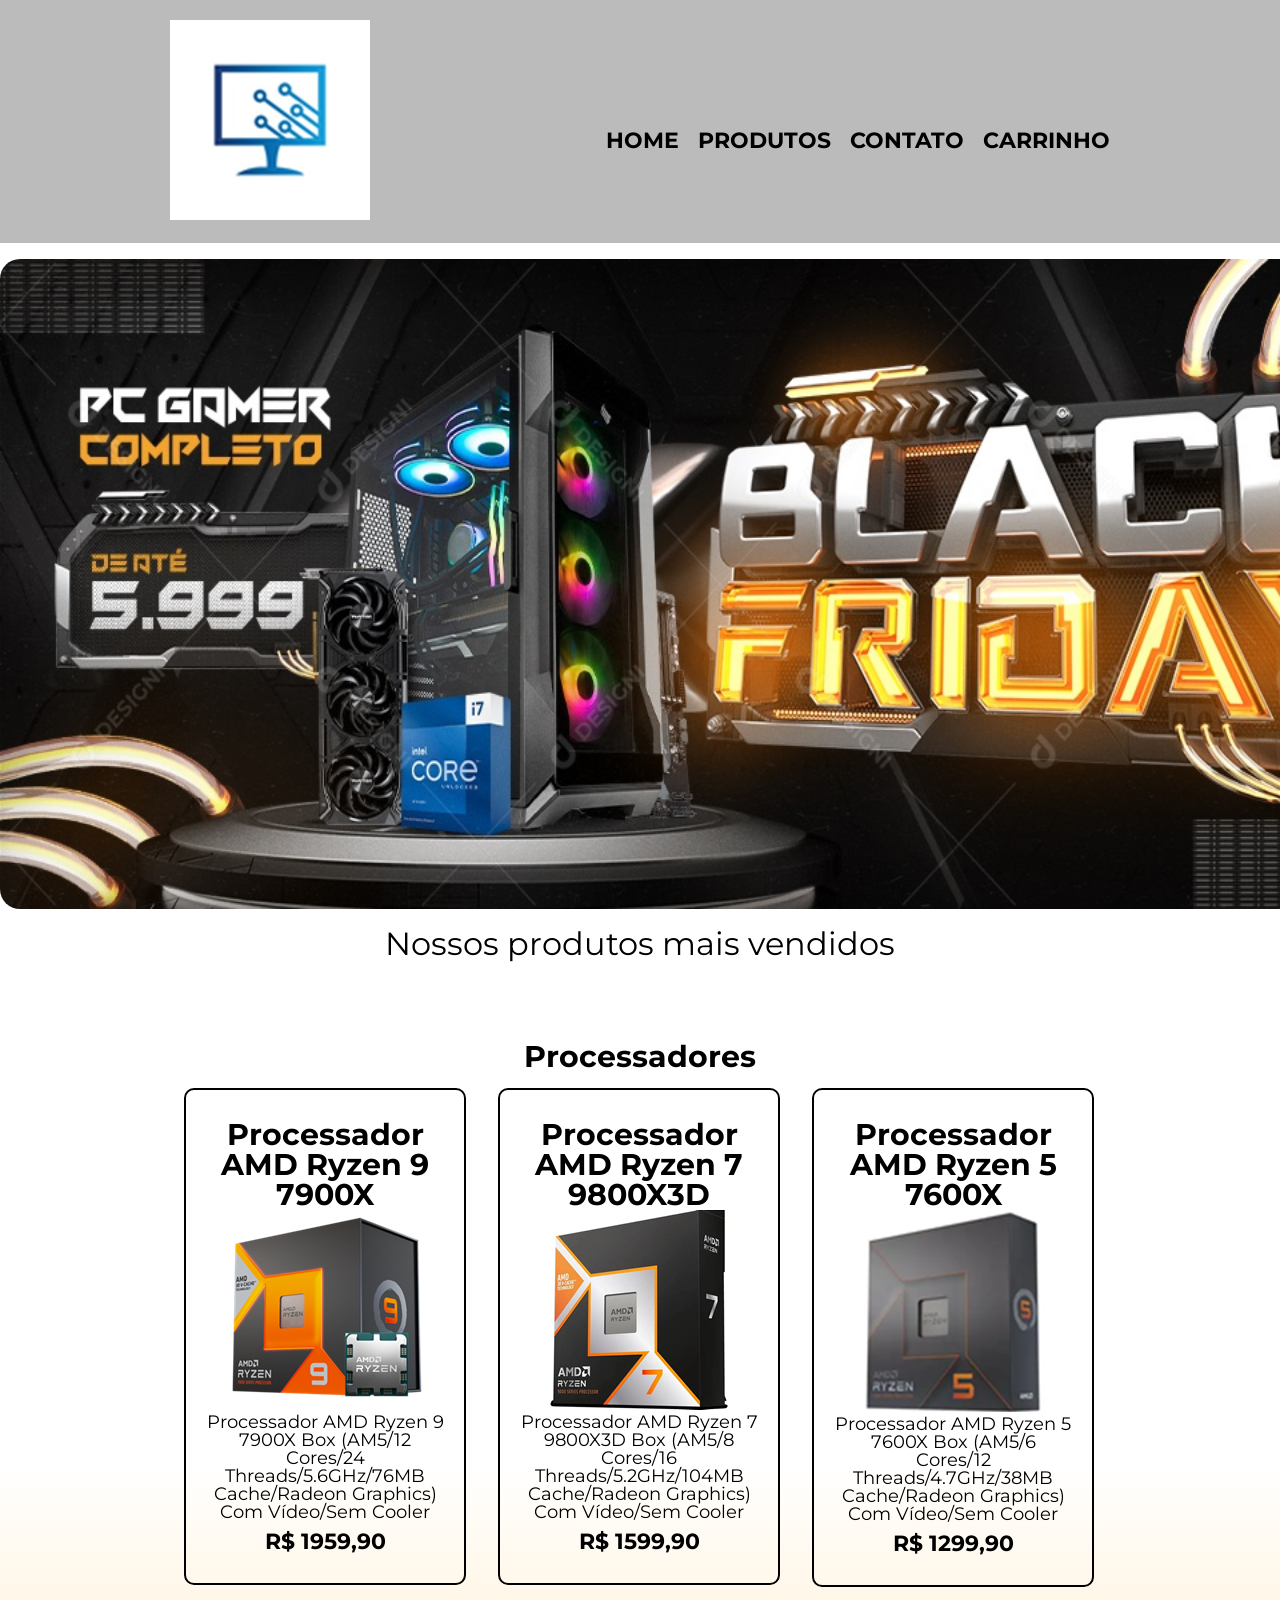
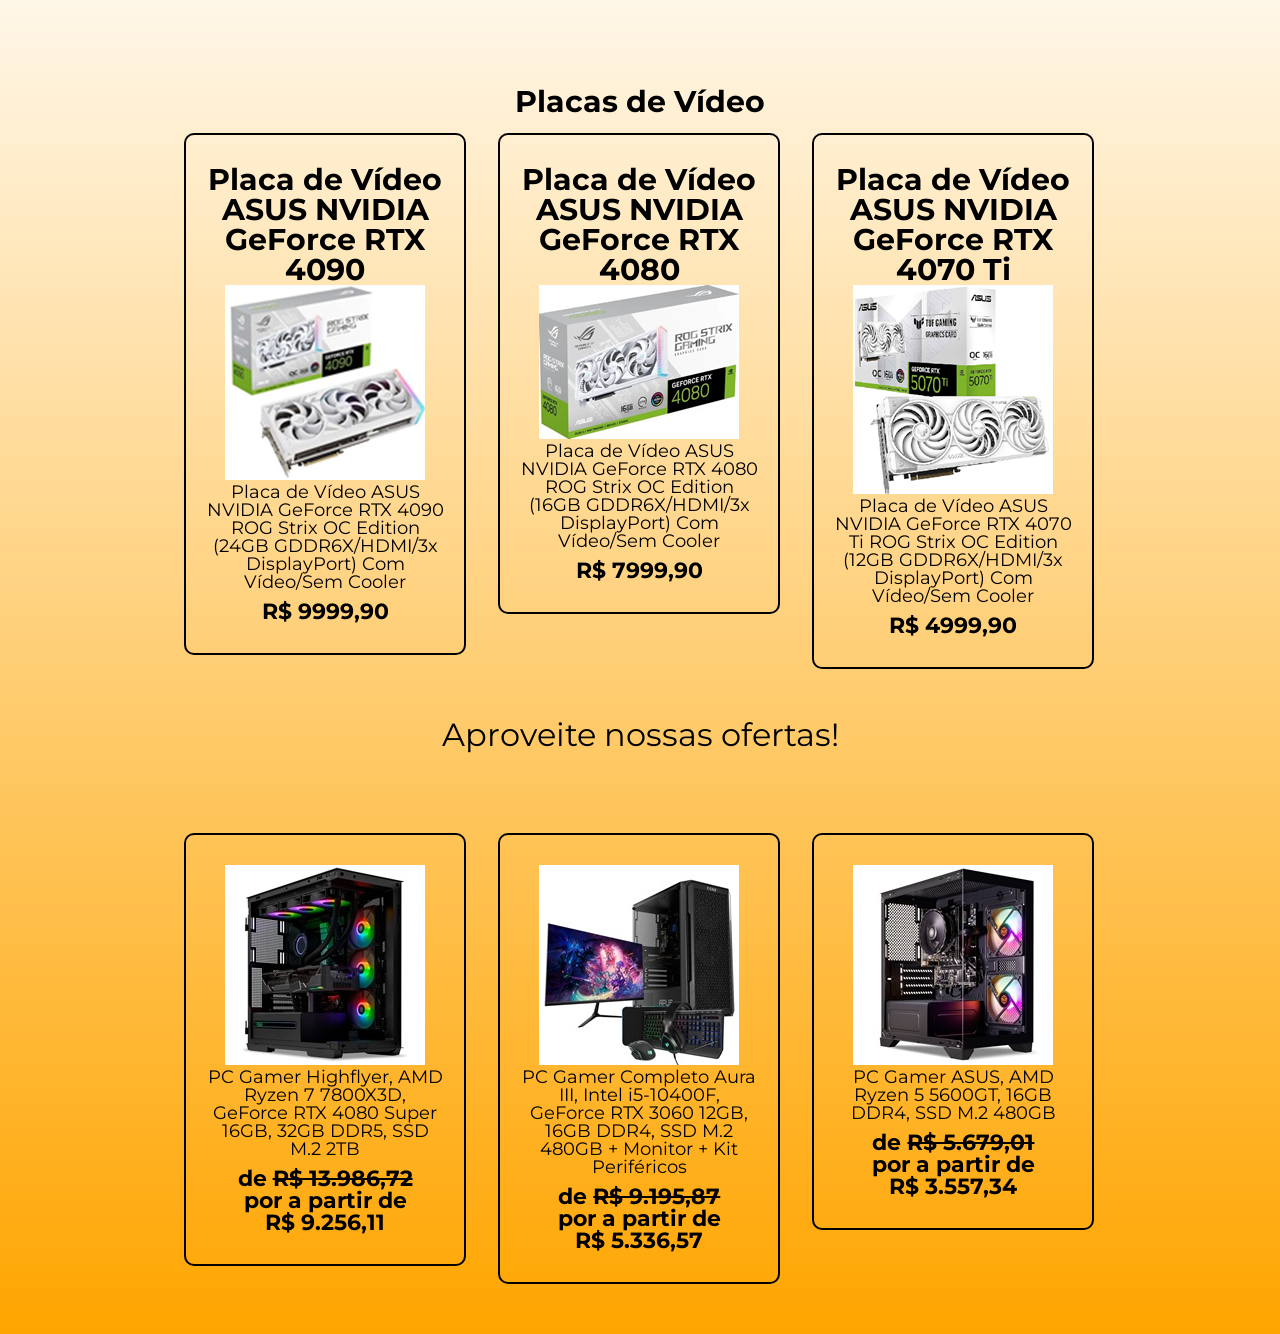
==== index.html @ 8e9f33ad "aa aaaaa" ====
<!DOCTYPE html>
<html lang="pt-br">
	<head>
		<meta charset="UTF-8">
		<meta name="viewport" content="width=device-width">
		<title>CyberTech Store</title>

		<link rel="stylesheet" href="./css/reset.css">
		<link rel="stylesheet" href="./css/style.css">
		<link href="https://fonts.googleapis.com/css?family=Montserrat&display=swap" rel="stylesheet">
	</head>
	<body>
        <header>
            <div class="caixa">
                <h1><img src="./img/logo.jpg"></h1>
                <nav>
                    <ul>
                        <li><a href="index.html">Home</a></li>
                        <li><a href="produtos.html">Produtos</a></li>
                        <li><a href="contato.html">Contato</a></li>
                        <li><a href="carrinho.html">Carrinho</a></li>
                    </ul>
                </nav>
            </div>
        </header>
        <div style="text-align: center;">
            <br>
            <img class="banner" src="./img/banner.png" style="width: 1440px; height: 650px;" alt="Banner da CyberTech Store">
        </div>
        <div>
            <br>
            <h1 class="titulo-principal">Nossos produtos mais vendidos</h1>
            <ul class="produtos">
                <h2 style="text-align: center;">Processadores</h2>
                <br>
                <li>
                    <h2>Processador AMD Ryzen 9 7900X</h2>
                    <img src="./img/processador1.png" alt="Processador AMD Ryzen 9 7900X">
                    <p class="produto-descricao">Processador AMD Ryzen 9 7900X Box (AM5/12 Cores/24 Threads/5.6GHz/76MB Cache/Radeon Graphics) Com Vídeo/Sem Cooler</p>
                    <p class="produto-preco">R$ 1959,90</p>
                </li>
                <li>
                    <h2>Processador AMD Ryzen 7 9800X3D</h2>
                    <img src="./img/processador2.png" alt="Processador AMD Ryzen 7 9800X3D">
                    <p class="produto-descricao">Processador AMD Ryzen 7 9800X3D Box (AM5/8 Cores/16 Threads/5.2GHz/104MB Cache/Radeon Graphics) Com Vídeo/Sem Cooler</p>
                    <p class="produto-preco">R$ 1599,90</p>
                </li>
                <li>
                    <h2>Processador AMD Ryzen 5 7600X</h2>
                    <img src="./img/processador3.png" alt="Processador AMD Ryzen 5 7600X">
                    <p class="produto-descricao">Processador AMD Ryzen 5 7600X Box (AM5/6 Cores/12 Threads/4.7GHz/38MB Cache/Radeon Graphics) Com Vídeo/Sem Cooler</p>
                    <p class="produto-preco">R$ 1299,90</p>
                </li>
            </ul>
            <ul class="produtos">
                <h2 style="text-align: center;">Placas de Vídeo</h2>
                <br>
                <li>
                    <h2>Placa de Vídeo ASUS NVIDIA GeForce RTX 4090</h2>
                    <img src="./img/4090.png" alt="Placa de Vídeo ASUS NVIDIA GeForce RTX 4090">
                    <p class="produto-descricao">Placa de Vídeo ASUS NVIDIA GeForce RTX 4090 ROG Strix OC Edition (24GB GDDR6X/HDMI/3x DisplayPort) Com Vídeo/Sem Cooler</p>
                    <p class="produto-preco">R$ 9999,90</p>
                </li>
                <li>
                    <h2>Placa de Vídeo ASUS NVIDIA GeForce RTX 4080</h2>
                    <img src="./img/4080.png" alt="Placa de Vídeo ASUS NVIDIA GeForce RTX 4080">
                    <p class="produto-descricao">Placa de Vídeo ASUS NVIDIA GeForce RTX 4080 ROG Strix OC Edition (16GB GDDR6X/HDMI/3x DisplayPort) Com Vídeo/Sem Cooler</p>
                    <p class="produto-preco">R$ 7999,90</p>
                </li>
                <li>
                    <h2>Placa de Vídeo ASUS NVIDIA GeForce RTX 4070 Ti</h2>
                    <img src="./img/4070ti.png" alt="Placa de Vídeo ASUS NVIDIA GeForce RTX 4070 Ti">
                    <p class="produto-descricao">Placa de Vídeo ASUS NVIDIA GeForce RTX 4070 Ti ROG Strix OC Edition (12GB GDDR6X/HDMI/3x DisplayPort) Com Vídeo/Sem Cooler</p>
                    <p class="produto-preco">R$ 4999,90</p>
                </li>

            </ul>
        </div>
        <div>
            <h2 class="titulo-principal">Aproveite nossas ofertas!</h2>
            <ul class="produtos">
                <li>
                    <img src="./img/pc1.jpg" alt="PC Gamer Highflyer, AMD Ryzen 7 7800X3D, GeForce RTX 4080 Super 16GB, 32GB DDR5, SSD M.2 2TB">
                    <p class="produto-descricao">PC Gamer Highflyer, AMD Ryzen 7 7800X3D, GeForce RTX 4080 Super 16GB, 32GB DDR5, SSD M.2 2TB</p>
                    <p class="produto-preco">de <s>R$ 13.986,72</s> <br> por a partir de <br> R$ 9.256,11</p></p>
                </li>
                <li>
                    <img src="./img/kitpc1.jpg" alt="PC Gamer Completo Pichau Aura III, Intel i5-10400F, GeForce RTX 3060 12GB, 16GB DDR4, SSD M.2 480GB + Monitor + Kit Periféricos">
                    <p class="produto-descricao">PC Gamer Completo Aura III, Intel i5-10400F, GeForce RTX 3060 12GB, 16GB DDR4, SSD M.2 480GB + Monitor + Kit Periféricos</p>
                    <p class="produto-preco">de <s>R$ 9.195,87</s> <br> por a partir de <br> R$ 5.336,57</p>
                </li>
                <li>
                    <img src="./img/pc2.jpg" alt="PC Gamer ASUS, AMD Ryzen 5 5600GT, 16GB DDR4, SSD M.2 480GB">
                    <p class="produto-descricao">PC Gamer ASUS, AMD Ryzen 5 5600GT, 16GB DDR4, SSD M.2 480GB</p>
                    <p class="produto-preco">de <s>R$ 5.679,01</s> <br> por a partir de <br> R$ 3.557,34</p>
                </li>
            </ul>
        </div>


        <main>
---- css/style.css ----
body {
	font-family: 'Montserrat', sans-serif;
	background: linear-gradient(white, white, orange);
}

header {
	background: #BBBBBB;
	padding: 20px 0;
}

.caixa {
	position: relative;
	width: 940px;
	margin: 0 auto;
}

nav {
	position: absolute;
	top: 110px;
	right: 0;
}

nav li {
	display: inline;
	margin: 0 0 0 15px;
}

nav a {
	text-transform: uppercase;
	color: #000000;
	font-weight: bold;
	font-size: 22px;
	text-decoration: none;
}

nav a:hover {
	color: #C78C19;
	text-decoration: underline;
}

.produtos {
	width: 940px;
	margin: 0 auto;
	padding: 50px 0;
}

.produtos li {
	display: inline-block;
	text-align: center;
	width: 30%;
	vertical-align: top;
	margin: 0 1.5%;
	padding: 30px 20px;
	box-sizing: border-box;
	border: 2px solid #000000;
	border-radius: 10px;
}

.produtos li:hover {
	border-color: #C78C19;
}

.produtos li:active {
	border-color: #088C19;	
}

.produtos li:hover h2 {
	font-size: 34px;
}

.produtos h2 {
	font-size: 30px;
	font-weight: bold;
}

.produto-descricao {
	font-size: 18px;
}

.produto-preco {
	font-size: 22px;
	font-weight: bold;
	margin-top: 10px;
}

footer {
	text-align: center;
	background: url("bg.bmp");
	padding: 40px 0;
}

.copyright {
	color: #FFFFFF;
	font-size: 13px;
	margin: 20px 0 0;
}

main {
	
}

form {
	margin: 40px 0;
}

form label, form legend {
	display:block;
	font-size: 20px;
	margin: 0 0 10px;
}

.input-padrao {
	display: block;
	margin: 0 0 20px;
	padding: 10px 25px;
	width: 50%;
}

.checkbox {
	margin: 20px 0;
}

.enviar {
	width:40%;
	padding: 15px 0;
	background: orange;
	color: white;
	font-weight: bold;
	font-size: 18px;
	border: none;
	border-radius: 5px;
	transition: 1s all;
	cursor: pointer;
}

.enviar:hover {
	background: darkorange;
	transform: scale(1.2);
}

table {
	margin: 20px 0 40px;
}

thead {
	background: #555555;
	color: white;
	font-weight: bold;
}

td, th {
	border: 1px solid #000000;
	padding: 8px 15px;
}


/* css da página inicial */
.banner {
	width:100%;
	border-radius: 20px;
}

.titulo-principal {
	text-align: center;
	font-size: 2em;
	margin: 0 0 1em;
	clear: left;
}

.principal {
	padding: 3em 0;
	background: #FEFEFE;
	width: 940px;
	margin: 0 auto;
}

.principal p {
	margin: 0 0 1em;
}

.principal strong {
	font-weight: bold;
}

.principal em {
	font-style: italic;
}

.utensilios {
	width: 120px;
	float: left;
	margin: 0 20px 20px 0;
}

.mapa {
	padding: 3em 0;
	background: linear-gradient(#FEFEFE, #888888);
}

.mapa-conteudo {
	width: 940px;
	margin: 0 auto;
}

.mapa p {
	margin: 0 0 2em;
	text-align: center;
}

.beneficios {
	padding: 3em 0;
	background: #888888;
}

.conteudo-beneficios {
	width: 640px;
	margin: 0 auto;
}

.lista-beneficios {
	width: 40%;
	display: inline-block;
	vertical-align: top;
}

.itens {
	line-height: 1.5;
}

.itens:first-child {
	font-weight: bold;
}

.itens:before {
	content: "🟊";
}

.imagem-beneficios {
	width: 60%;
	opacity: 1;
	transition: 400ms;
	box-shadow: 10px 10px 10px 0 #000000;
}

.imagem-beneficios:hover {
	opacity: 0.3;
}

.video {
	width: 560px;
	margin: 2em auto;
}

@media screen and (max-width: 480px) {
	.caixa, .principal, .conteudo-beneficios, .mapa-conteudo, .video {
		width: auto;
	}

	h1 {
		text-align: center;
	}

	nav {
		position: static;
	}

	.lista-beneficios, .imagem-beneficios {
		width: 100%;
	}
}
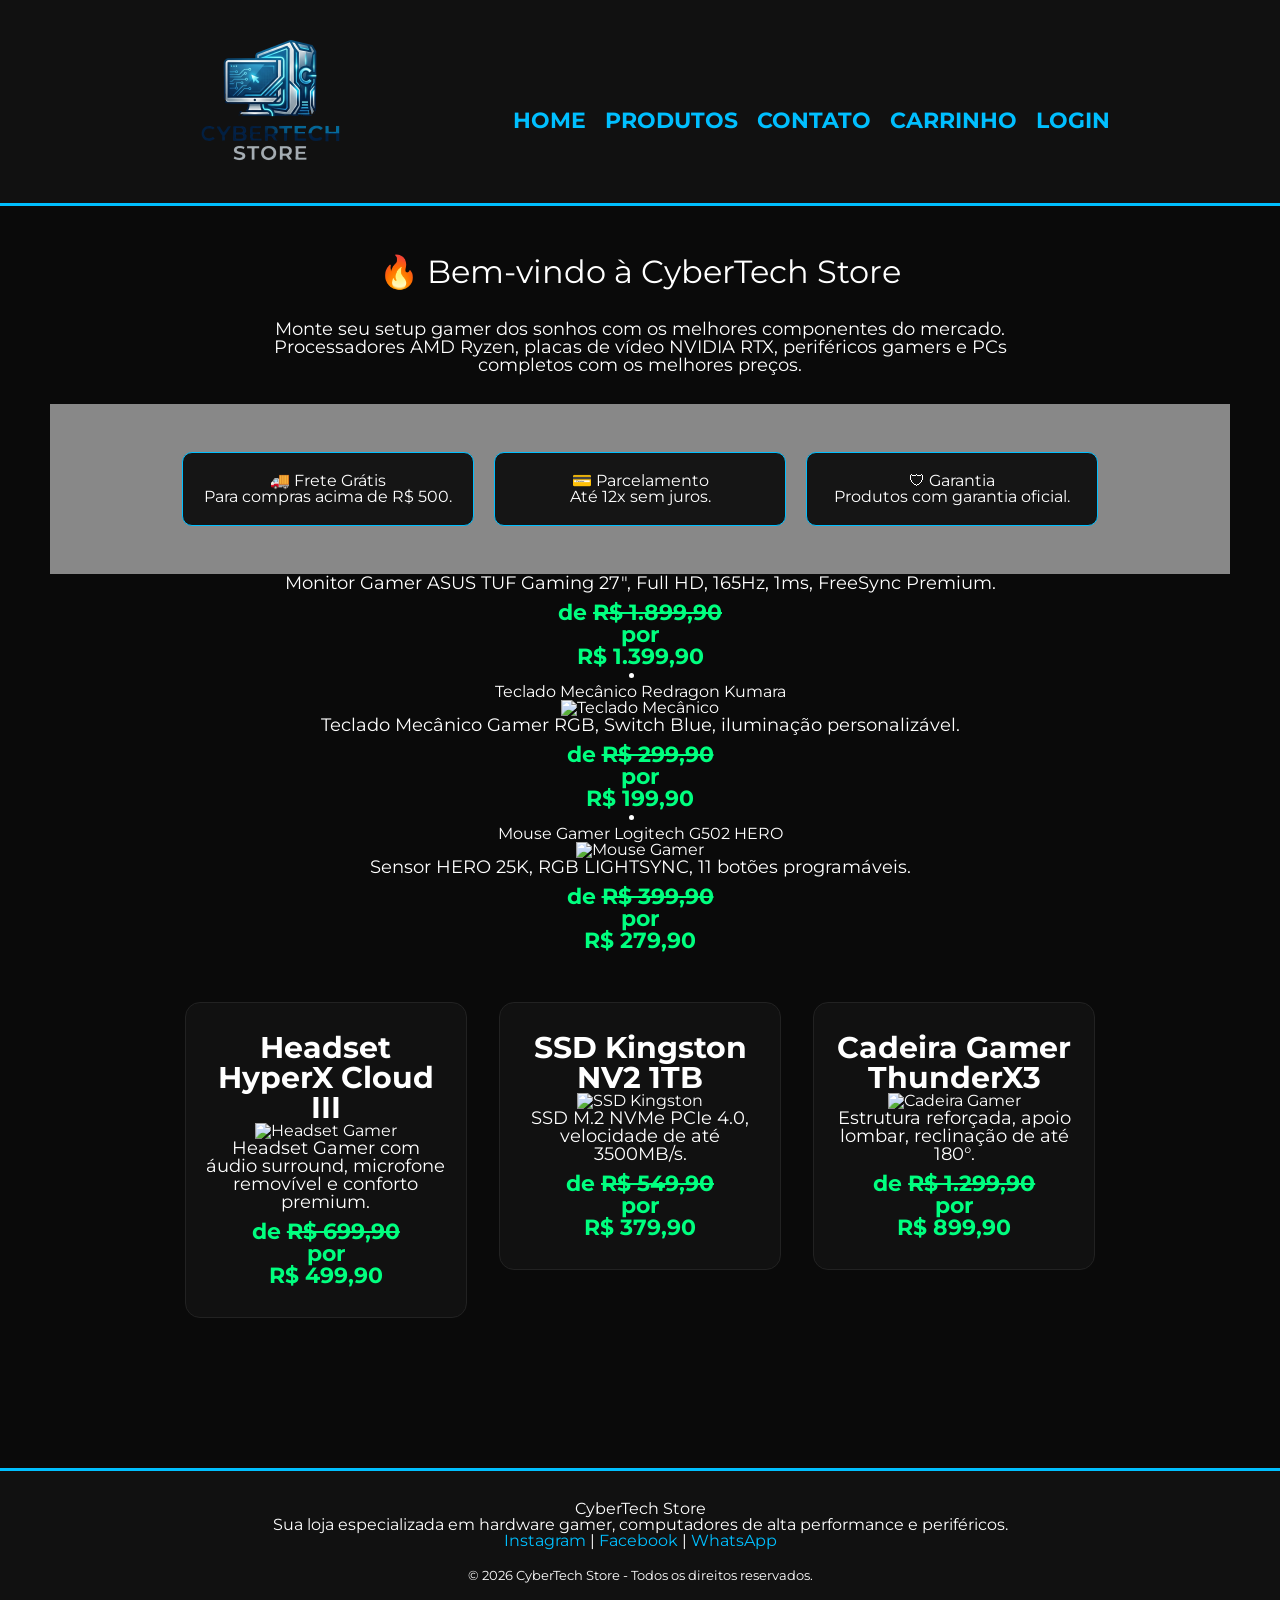
==== commit b1b220a8: "uau" ====
--- a/index.html
+++ b/index.html
@@ -12,91 +12,151 @@
 	<body>
         <header>
             <div class="caixa">
-                <h1><img src="./img/logo.jpg"></h1>
+                <h1><img src="./img/logo.png"></h1>
                 <nav>
                     <ul>
-                        <li><a href="index.html">Home</a></li>
-                        <li><a href="produtos.html">Produtos</a></li>
-                        <li><a href="contato.html">Contato</a></li>
-                        <li><a href="carrinho.html">Carrinho</a></li>
+                        <li><a href="index.html" style="color: #00bfff;">Home</a></li>
+                        <li><a href="produtos.html" style="color: #00bfff;">Produtos</a></li>
+                        <li><a href="landingpage.html" style="color: #00bfff;">Contato</a></li>
+                        <li><a href="carrinho.html" style="color: #00bfff;">Carrinho</a></li>
+                        <li><a href="login.html" style="color: #00bfff;">Login</a></li>
                     </ul>
                 </nav>
             </div>
         </header>
-        <div style="text-align: center;">
-            <br>
-            <img class="banner" src="./img/banner.png" style="width: 1440px; height: 650px;" alt="Banner da CyberTech Store">
-        </div>
-        <div>
-            <br>
-            <h1 class="titulo-principal">Nossos produtos mais vendidos</h1>
+        <section class="destaques">
+            <h2 class="titulo-principal">🔥 Bem-vindo à CyberTech Store</h2>
+
+            <p class="texto-destaque">
+                Monte seu setup gamer dos sonhos com os melhores componentes do mercado.
+                Processadores AMD Ryzen, placas de vídeo NVIDIA RTX, periféricos gamers
+                e PCs completos com os melhores preços.
+            </p>
+
+            <div class="beneficios">
+                <div class="card-beneficio">
+                    <h3>🚚 Frete Grátis</h3>
+                    <p>Para compras acima de R$ 500.</p>
+                </div>
+
+                <div class="card-beneficio">
+                    <h3>💳 Parcelamento</h3>
+                    <p>Até 12x sem juros.</p>
+                </div>
+
+                <div class="card-beneficio">
+                    <h3>🛡 Garantia</h3>
+                    <p>Produtos com garantia oficial.</p>
+                </div>
+            </div>
+                    <p class="produto-descricao">
+                        Monitor Gamer ASUS TUF Gaming 27", Full HD,
+                        165Hz, 1ms, FreeSync Premium.
+                    </p>
+                    <p class="produto-preco">
+                        de <s>R$ 1.899,90</s><br>
+                        por <br>
+                        R$ 1.399,90
+                    </p>
+                </li>
+
+                <li>
+                    <h2>Teclado Mecânico Redragon Kumara</h2>
+                    <img src="./img/teclado.jpg" alt="Teclado Mecânico">
+                    <p class="produto-descricao">
+                        Teclado Mecânico Gamer RGB, Switch Blue,
+                        iluminação personalizável.
+                    </p>
+                    <p class="produto-preco">
+                        de <s>R$ 299,90</s><br>
+                        por <br>
+                        R$ 199,90
+                    </p>
+                </li>
+
+                <li>
+                    <h2>Mouse Gamer Logitech G502 HERO</h2>
+                    <img src="./img/mouse.jpg" alt="Mouse Gamer">
+                    <p class="produto-descricao">
+                        Sensor HERO 25K, RGB LIGHTSYNC,
+                        11 botões programáveis.
+                    </p>
+                    <p class="produto-preco">
+                        de <s>R$ 399,90</s><br>
+                        por <br>
+                        R$ 279,90
+                    </p>
+                </li>
+
+            </ul>
+
             <ul class="produtos">
-                <h2 style="text-align: center;">Processadores</h2>
-                <br>
+
                 <li>
-                    <h2>Processador AMD Ryzen 9 7900X</h2>
-                    <img src="./img/processador1.png" alt="Processador AMD Ryzen 9 7900X">
-                    <p class="produto-descricao">Processador AMD Ryzen 9 7900X Box (AM5/12 Cores/24 Threads/5.6GHz/76MB Cache/Radeon Graphics) Com Vídeo/Sem Cooler</p>
-                    <p class="produto-preco">R$ 1959,90</p>
+                    <h2>Headset HyperX Cloud III</h2>
+                    <img src="./img/headset.jpg" alt="Headset Gamer">
+                    <p class="produto-descricao">
+                        Headset Gamer com áudio surround,
+                        microfone removível e conforto premium.
+                    </p>
+                    <p class="produto-preco">
+                        de <s>R$ 699,90</s><br>
+                        por <br>
+                        R$ 499,90
+                    </p>
                 </li>
+
                 <li>
-                    <h2>Processador AMD Ryzen 7 9800X3D</h2>
-                    <img src="./img/processador2.png" alt="Processador AMD Ryzen 7 9800X3D">
-                    <p class="produto-descricao">Processador AMD Ryzen 7 9800X3D Box (AM5/8 Cores/16 Threads/5.2GHz/104MB Cache/Radeon Graphics) Com Vídeo/Sem Cooler</p>
-                    <p class="produto-preco">R$ 1599,90</p>
+                    <h2>SSD Kingston NV2 1TB</h2>
+                    <img src="./img/ssd.jpg" alt="SSD Kingston">
+                    <p class="produto-descricao">
+                        SSD M.2 NVMe PCIe 4.0,
+                        velocidade de até 3500MB/s.
+                    </p>
+                    <p class="produto-preco">
+                        de <s>R$ 549,90</s><br>
+                        por <br>
+                        R$ 379,90
+                    </p>
                 </li>
+
                 <li>
-                    <h2>Processador AMD Ryzen 5 7600X</h2>
-                    <img src="./img/processador3.png" alt="Processador AMD Ryzen 5 7600X">
-                    <p class="produto-descricao">Processador AMD Ryzen 5 7600X Box (AM5/6 Cores/12 Threads/4.7GHz/38MB Cache/Radeon Graphics) Com Vídeo/Sem Cooler</p>
-                    <p class="produto-preco">R$ 1299,90</p>
-                </li>
-            </ul>
-            <ul class="produtos">
-                <h2 style="text-align: center;">Placas de Vídeo</h2>
-                <br>
-                <li>
-                    <h2>Placa de Vídeo ASUS NVIDIA GeForce RTX 4090</h2>
-                    <img src="./img/4090.png" alt="Placa de Vídeo ASUS NVIDIA GeForce RTX 4090">
-                    <p class="produto-descricao">Placa de Vídeo ASUS NVIDIA GeForce RTX 4090 ROG Strix OC Edition (24GB GDDR6X/HDMI/3x DisplayPort) Com Vídeo/Sem Cooler</p>
-                    <p class="produto-preco">R$ 9999,90</p>
-                </li>
-                <li>
-                    <h2>Placa de Vídeo ASUS NVIDIA GeForce RTX 4080</h2>
-                    <img src="./img/4080.png" alt="Placa de Vídeo ASUS NVIDIA GeForce RTX 4080">
-                    <p class="produto-descricao">Placa de Vídeo ASUS NVIDIA GeForce RTX 4080 ROG Strix OC Edition (16GB GDDR6X/HDMI/3x DisplayPort) Com Vídeo/Sem Cooler</p>
-                    <p class="produto-preco">R$ 7999,90</p>
-                </li>
-                <li>
-                    <h2>Placa de Vídeo ASUS NVIDIA GeForce RTX 4070 Ti</h2>
-                    <img src="./img/4070ti.png" alt="Placa de Vídeo ASUS NVIDIA GeForce RTX 4070 Ti">
-                    <p class="produto-descricao">Placa de Vídeo ASUS NVIDIA GeForce RTX 4070 Ti ROG Strix OC Edition (12GB GDDR6X/HDMI/3x DisplayPort) Com Vídeo/Sem Cooler</p>
-                    <p class="produto-preco">R$ 4999,90</p>
+                    <h2>Cadeira Gamer ThunderX3</h2>
+                    <img src="./img/cadeira.jpg" alt="Cadeira Gamer">
+                    <p class="produto-descricao">
+                        Estrutura reforçada, apoio lombar,
+                        reclinação de até 180°.
+                    </p>
+                    <p class="produto-preco">
+                        de <s>R$ 1.299,90</s><br>
+                        por <br>
+                        R$ 899,90
+                    </p>
                 </li>
 
             </ul>
         </div>
-        <div>
-            <h2 class="titulo-principal">Aproveite nossas ofertas!</h2>
-            <ul class="produtos">
-                <li>
-                    <img src="./img/pc1.jpg" alt="PC Gamer Highflyer, AMD Ryzen 7 7800X3D, GeForce RTX 4080 Super 16GB, 32GB DDR5, SSD M.2 2TB">
-                    <p class="produto-descricao">PC Gamer Highflyer, AMD Ryzen 7 7800X3D, GeForce RTX 4080 Super 16GB, 32GB DDR5, SSD M.2 2TB</p>
-                    <p class="produto-preco">de <s>R$ 13.986,72</s> <br> por a partir de <br> R$ 9.256,11</p></p>
-                </li>
-                <li>
-                    <img src="./img/kitpc1.jpg" alt="PC Gamer Completo Pichau Aura III, Intel i5-10400F, GeForce RTX 3060 12GB, 16GB DDR4, SSD M.2 480GB + Monitor + Kit Periféricos">
-                    <p class="produto-descricao">PC Gamer Completo Aura III, Intel i5-10400F, GeForce RTX 3060 12GB, 16GB DDR4, SSD M.2 480GB + Monitor + Kit Periféricos</p>
-                    <p class="produto-preco">de <s>R$ 9.195,87</s> <br> por a partir de <br> R$ 5.336,57</p>
-                </li>
-                <li>
-                    <img src="./img/pc2.jpg" alt="PC Gamer ASUS, AMD Ryzen 5 5600GT, 16GB DDR4, SSD M.2 480GB">
-                    <p class="produto-descricao">PC Gamer ASUS, AMD Ryzen 5 5600GT, 16GB DDR4, SSD M.2 480GB</p>
-                    <p class="produto-preco">de <s>R$ 5.679,01</s> <br> por a partir de <br> R$ 3.557,34</p>
-                </li>
-            </ul>
+    </section>
+    <footer>
+        <div class="footer-container">
+            <h2>CyberTech Store</h2>
+
+            <p>
+                Sua loja especializada em hardware gamer,
+                computadores de alta performance e periféricos.
+            </p>
+
+            <div class="redes">
+                <a href="#">Instagram</a> |
+                <a href="#">Facebook</a> |
+                <a href="#">WhatsApp</a>
+            </div>
+
+            <p class="copyright">
+                © 2026 CyberTech Store - Todos os direitos reservados.
+            </p>
         </div>
-
-
-        <main>
+    </footer>
+    </body>
+</html>
             
--- a/css/style.css
+++ b/css/style.css
@@ -3,10 +3,7 @@
 	background: linear-gradient(white, white, orange);
 }
 
-header {
-	background: #BBBBBB;
-	padding: 20px 0;
-}
+
 
 .caixa {
 	position: relative;
@@ -267,4 +264,91 @@
 	.lista-beneficios, .imagem-beneficios {
 		width: 100%;
 	}
+}
+body{
+    background:#0a0a0a;
+    color:white;
+    font-family: 'Montserrat', sans-serif;
+}
+
+header{
+    background:#111;
+    border-bottom:3px solid #00bfff;
+}
+
+nav a{
+    color:#00bfff;
+    font-weight:bold;
+}
+
+nav a:hover{
+    color:white;
+}
+
+.destaques{
+    text-align:center;
+    padding:50px;
+}
+
+.texto-destaque{
+    max-width:800px;
+    margin:20px auto;
+    font-size:18px;
+}
+
+.beneficios{
+    display:flex;
+    justify-content:center;
+    gap:20px;
+    flex-wrap:wrap;
+    margin-top:30px;
+}
+
+.card-beneficio{
+    background:#151515;
+    border:1px solid #00bfff;
+    border-radius:10px;
+    padding:20px;
+    width:250px;
+    transition:0.3s;
+}
+
+.card-beneficio:hover{
+    transform:scale(1.05);
+    box-shadow:0 0 20px #00bfff;
+}
+
+.produtos li{
+    background:#111;
+    border:1px solid #222;
+    border-radius:15px;
+    transition:0.3s;
+}
+
+.produtos li:hover{
+    transform:translateY(-10px);
+    box-shadow:0 0 20px #00bfff;
+}
+
+.produto-preco{
+    color:#00ff7f;
+    font-weight:bold;
+    font-size:22px;
+}
+
+footer{
+    background:#111;
+    text-align:center;
+    padding:30px;
+    margin-top:50px;
+    border-top:3px solid #00bfff;
+}
+
+.redes a{
+    color:#00bfff;
+    text-decoration:none;
+}
+
+.redes a:hover{
+    color:white;
 }
